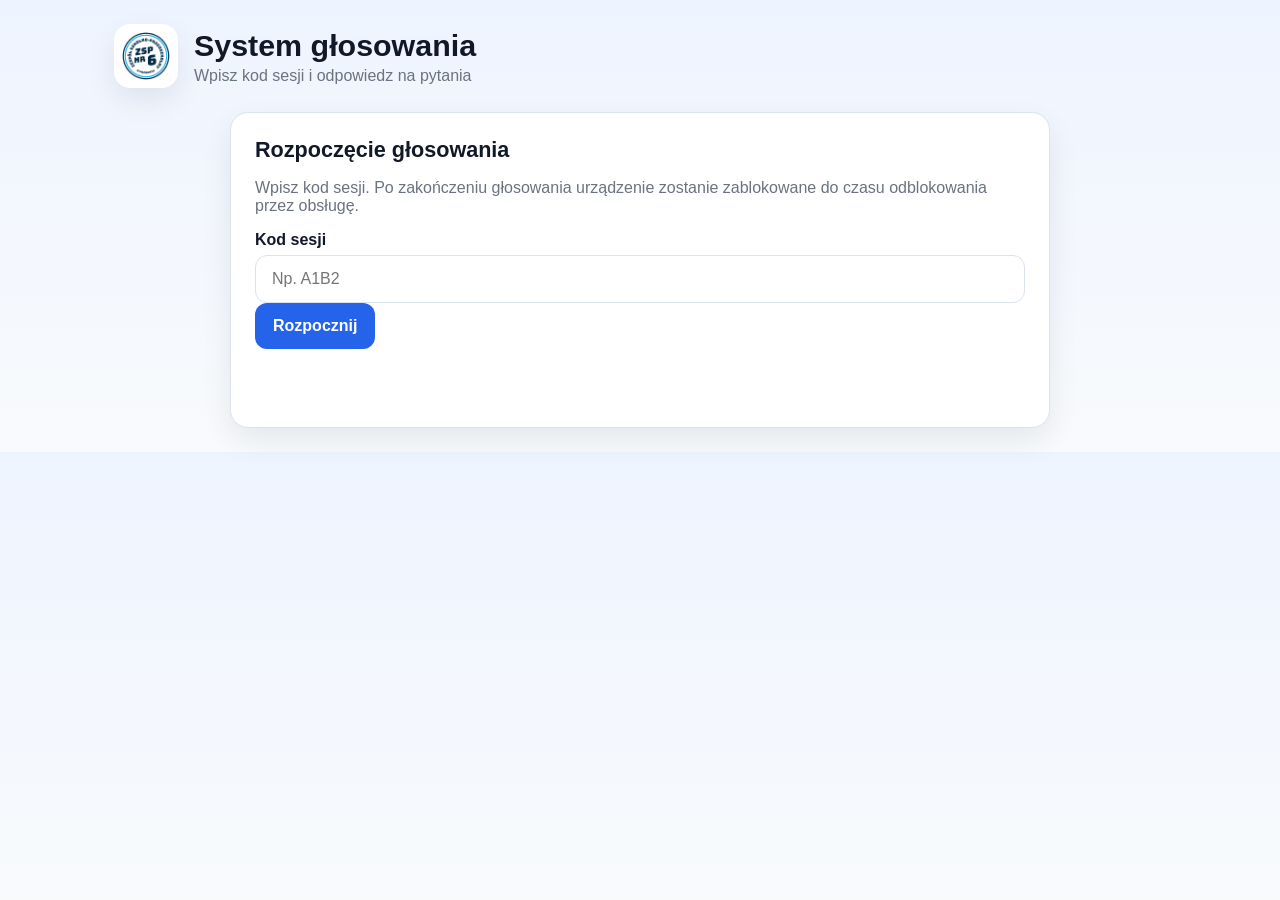
==== static/index.html @ 6dab4dba "Pierwszy cimmit" ====
<!doctype html>
<html lang="pl">
<head>
  <meta charset="utf-8">
  <meta name="viewport" content="width=device-width,initial-scale=1">
  <title>Głosowanie</title>
  <link rel="stylesheet" href="/static/style.css">
</head>
<body class="public-page">
  <div class="page-wrap">
    <header class="topbar">
      <div class="brand">
        <img src="/static/logo.png" alt="Logo">
        <div>
          <h1>System głosowania</h1>
          <p>Wpisz kod sesji i odpowiedz na pytania</p>
        </div>
      </div>
    </header>

    <main class="card large-card">
      <section id="join-screen" class="screen active">
        <h2>Rozpoczęcie głosowania</h2>
        <p class="muted">
          Wpisz kod sesji. Po zakończeniu głosowania urządzenie zostanie zablokowane
          do czasu odblokowania przez obsługę.
        </p>

        <label for="session-code">Kod sesji</label>
        <input id="session-code" type="text" maxlength="16" placeholder="Np. A1B2">

        <button id="start-btn" class="primary-btn">Rozpocznij</button>
        <p id="join-message" class="message"></p>
      </section>

      <section id="blocked-screen" class="screen">
        <h2>Urządzenie zablokowane</h2>
        <p class="muted">
          Na tym urządzeniu oddano już głos w tej sesji. Aby rozpocząć kolejne głosowanie,
          obsługa musi wpisać hasło odblokowujące.
        </p>

        <label for="unlock-password">Hasło obsługi</label>
        <input id="unlock-password" type="password" placeholder="Wpisz hasło obsługi">

        <button id="unlock-btn" class="primary-btn">Odblokuj urządzenie</button>
        <button id="back-to-code-btn" class="secondary-btn">Wróć</button>
        <p id="unlock-message" class="message"></p>
      </section>

      <section id="quiz-screen" class="screen">
        <div class="quiz-header">
          <div>
            <p class="eyebrow">Sesja <span id="current-session-code">-</span></p>
            <h2 id="question-title">Pytanie</h2>
          </div>
          <div class="progress-box">
            <span id="progress-text">1 / 10</span>
          </div>
        </div>

        <div class="progress-bar">
          <div id="progress-fill"></div>
        </div>

        <div id="options-container" class="options-list"></div>

        <div class="actions-row">
          <button id="prev-btn" class="secondary-btn">Wstecz</button>
          <button id="next-btn" class="primary-btn" disabled>Dalej</button>
        </div>

        <p id="quiz-message" class="message"></p>
      </section>

      <section id="success-screen" class="screen">
        <div class="success-box">
          <h2>Pomyślnie zagłosowano</h2>
          <p>Dziękujemy. Głos został zapisany poprawnie.</p>
          <p id="success-time" class="muted"></p>
          <button id="to-blocked-btn" class="primary-btn">Zakończ</button>
        </div>
      </section>
    </main>
  </div>

  <script src="/static/app.js"></script>
</body>
</html>
---- static/style.css ----
:root {
  --bg: #f4f7fb;
  --card: #ffffff;
  --text: #111827;
  --muted: #6b7280;
  --border: #dbe3ee;
  --primary: #2563eb;
  --primary-hover: #1d4ed8;
  --secondary: #e5e7eb;
  --secondary-hover: #d1d5db;
  --success: #15803d;
  --danger: #dc2626;
  --shadow: 0 12px 30px rgba(15, 23, 42, 0.08);
  --radius: 18px;
}

* {
  box-sizing: border-box;
}

body {
  margin: 0;
  font-family: "Segoe UI", Tahoma, Arial, sans-serif;
  background: linear-gradient(180deg, #eef4ff 0%, #f8fafc 100%);
  color: var(--text);
}

.page-wrap {
  max-width: 1100px;
  margin: 0 auto;
  padding: 24px;
}

.topbar {
  margin-bottom: 24px;
}

.brand {
  display: flex;
  align-items: center;
  gap: 16px;
}

.brand img {
  width: 64px;
  height: 64px;
  object-fit: contain;
  background: #fff;
  border-radius: 16px;
  padding: 8px;
  box-shadow: var(--shadow);
}

.brand h1 {
  margin: 0 0 4px;
  font-size: 1.9rem;
  color: var(--text);
}

.brand p {
  margin: 0;
  color: var(--muted);
}

.card {
  background: var(--card);
  border: 1px solid var(--border);
  border-radius: var(--radius);
  box-shadow: var(--shadow);
  padding: 24px;
  color: var(--text);
}

.large-card {
  max-width: 820px;
  margin: 0 auto;
}

.admin-grid {
  display: grid;
  grid-template-columns: 1fr 1fr;
  gap: 20px;
}

h2 {
  margin-top: 0;
  margin-bottom: 12px;
  font-size: 1.35rem;
  color: var(--text);
}

label {
  display: block;
  margin: 12px 0 6px;
  font-weight: 600;
  color: var(--text);
}

input {
  width: 100%;
  border: 1px solid var(--border);
  border-radius: 12px;
  padding: 14px 16px;
  font-size: 1rem;
  background: #fff;
  color: var(--text);
  outline: none;
}

input:focus {
  border-color: var(--primary);
  box-shadow: 0 0 0 4px rgba(37, 99, 235, 0.12);
}

button {
  border: none;
  border-radius: 12px;
  padding: 14px 18px;
  font-size: 1rem;
  font-weight: 700;
  cursor: pointer;
  transition: 0.2s ease;
}

button:disabled {
  opacity: 0.6;
  cursor: not-allowed;
}

.primary-btn {
  background: var(--primary);
  color: white;
}

.primary-btn:hover:not(:disabled) {
  background: var(--primary-hover);
}

.secondary-btn {
  background: var(--secondary);
  color: var(--text);
}

.secondary-btn:hover:not(:disabled) {
  background: var(--secondary-hover);
}

.message {
  min-height: 24px;
  margin-top: 14px;
  font-weight: 600;
}

.message.success {
  color: var(--success);
}

.message.error {
  color: var(--danger);
}

.muted {
  color: var(--muted);
}

/* KLUCZOWE: tylko aktywny ekran ma być widoczny */
.screen {
  display: none;
}

.screen.active {
  display: block;
}

.quiz-header {
  display: flex;
  align-items: flex-start;
  justify-content: space-between;
  gap: 12px;
}

.eyebrow {
  margin: 0 0 8px;
  color: var(--muted);
  font-weight: 600;
}

.progress-box {
  min-width: 90px;
  text-align: center;
  background: #eff6ff;
  color: var(--primary);
  border-radius: 999px;
  padding: 10px 14px;
  font-weight: 700;
}

.progress-bar {
  width: 100%;
  height: 12px;
  background: #e2e8f0;
  border-radius: 999px;
  margin: 18px 0 24px;
  overflow: hidden;
}

#progress-fill {
  width: 0%;
  height: 100%;
  background: linear-gradient(90deg, #2563eb, #60a5fa);
  transition: width 0.2s ease;
}

.options-list {
  display: grid;
  gap: 12px;
  margin-bottom: 22px;
}

.option-btn {
  width: 100%;
  text-align: left;
  background: #f8fafc;
  color: var(--text);
  border: 1px solid var(--border);
  padding: 16px;
  border-radius: 14px;
  font-weight: 600;
}

.option-btn:hover {
  background: #eff6ff;
  border-color: #93c5fd;
}

.option-btn.selected {
  background: #dbeafe;
  border-color: var(--primary);
  color: #0b3aa7;
}

.actions-row {
  display: grid;
  grid-template-columns: 1fr 1fr;
  gap: 12px;
}

.success-box {
  text-align: center;
  padding: 12px 0;
}

.code-box {
  background: #0f172a;
  color: #e2e8f0;
  border-radius: 12px;
  padding: 16px;
  min-height: 200px;
  overflow: auto;
  white-space: pre-wrap;
  word-break: break-word;
}

.public-page .primary-btn,
.public-page .secondary-btn {
  width: auto;
}

.admin-page .primary-btn,
.admin-page .secondary-btn {
  width: 100%;
  margin-top: 12px;
}

@media (max-width: 900px) {
  .admin-grid {
    grid-template-columns: 1fr;
  }
}

@media (max-width: 700px) {
  .page-wrap {
    padding: 16px;
  }

  .brand {
    align-items: flex-start;
  }

  .brand h1 {
    font-size: 1.5rem;
  }

  .actions-row {
    grid-template-columns: 1fr;
  }

  .quiz-header {
    flex-direction: column;
  }

  .progress-box {
    width: 100%;
  }
}
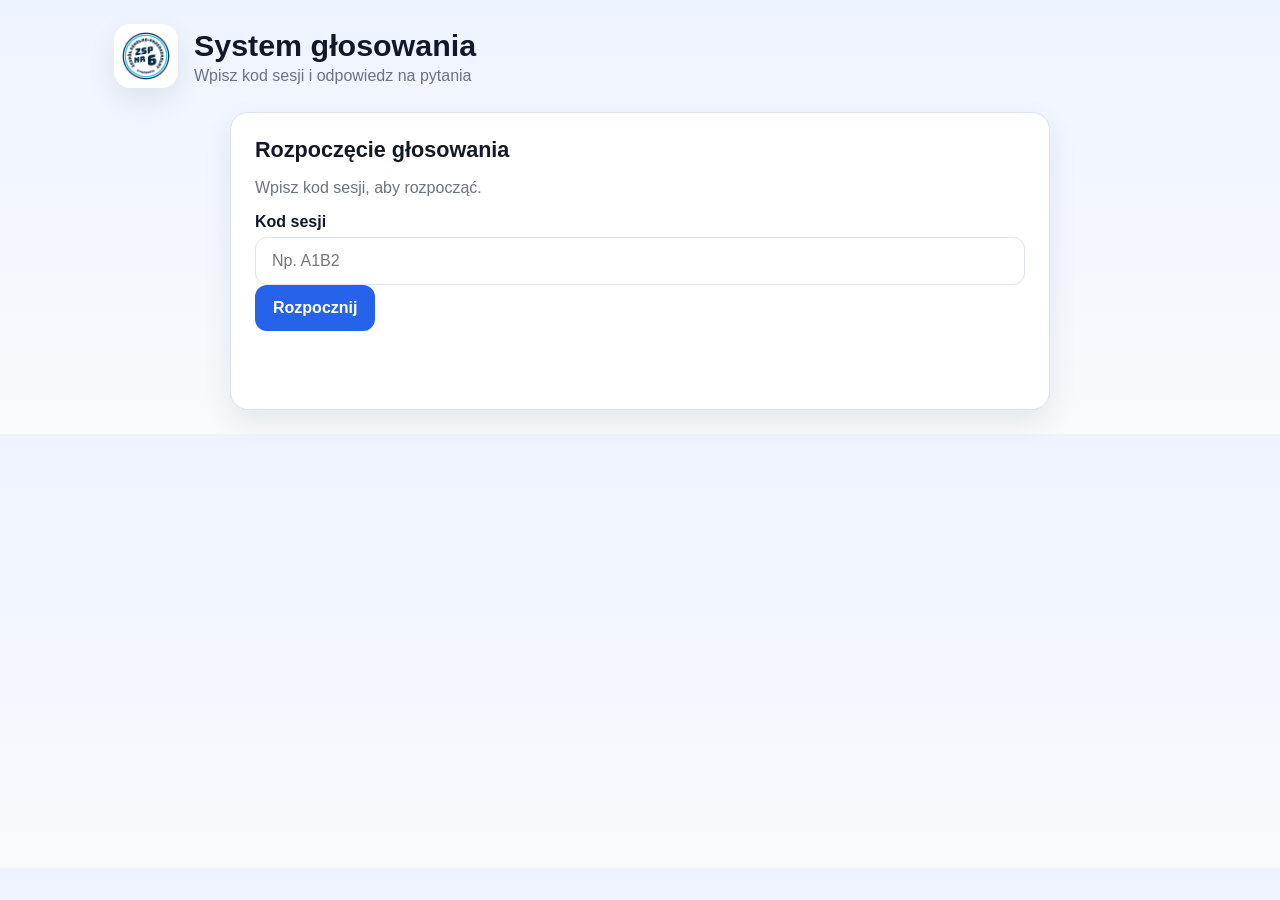
==== commit ddbdbe79: "Wersja v2.0" ====
--- a/static/index.html
+++ b/static/index.html
@@ -21,28 +21,18 @@
     <main class="card large-card">
       <section id="join-screen" class="screen active">
         <h2>Rozpoczęcie głosowania</h2>
-        <p class="muted">
-          Wpisz kod sesji. Po zakończeniu głosowania urządzenie zostanie zablokowane
-          do czasu odblokowania przez obsługę.
-        </p>
-
+        <p class="muted">Wpisz kod sesji, aby rozpocząć.</p>
         <label for="session-code">Kod sesji</label>
         <input id="session-code" type="text" maxlength="16" placeholder="Np. A1B2">
-
         <button id="start-btn" class="primary-btn">Rozpocznij</button>
         <p id="join-message" class="message"></p>
       </section>
 
       <section id="blocked-screen" class="screen">
         <h2>Urządzenie zablokowane</h2>
-        <p class="muted">
-          Na tym urządzeniu oddano już głos w tej sesji. Aby rozpocząć kolejne głosowanie,
-          obsługa musi wpisać hasło odblokowujące.
-        </p>
-
+        <p class="muted">To urządzenie oddało już głos. Obsługa musi wpisać hasło odblokowujące.</p>
         <label for="unlock-password">Hasło obsługi</label>
-        <input id="unlock-password" type="password" placeholder="Wpisz hasło obsługi">
-
+        <input id="unlock-password" type="password" placeholder="Wpisz hasło">
         <button id="unlock-btn" class="primary-btn">Odblokuj urządzenie</button>
         <button id="back-to-code-btn" class="secondary-btn">Wróć</button>
         <p id="unlock-message" class="message"></p>
@@ -52,24 +42,18 @@
         <div class="quiz-header">
           <div>
             <p class="eyebrow">Sesja <span id="current-session-code">-</span></p>
-            <h2 id="question-title">Pytanie</h2>
+            <h2 id="question-category" style="margin-bottom: 4px;">Kategoria</h2>
+            <p id="category-description" class="muted" style="margin-bottom: 15px; font-size: 0.9em;"></p>
+            <h3 id="question-title">Pytanie</h3>
           </div>
-          <div class="progress-box">
-            <span id="progress-text">1 / 10</span>
-          </div>
+          <div class="progress-box"><span id="progress-text">1 / 10</span></div>
         </div>
-
-        <div class="progress-bar">
-          <div id="progress-fill"></div>
-        </div>
-
-        <div id="options-container" class="options-list"></div>
-
+        <div class="progress-bar"><div id="progress-fill"></div></div>
+        <div id="options-container"></div>
         <div class="actions-row">
           <button id="prev-btn" class="secondary-btn">Wstecz</button>
           <button id="next-btn" class="primary-btn" disabled>Dalej</button>
         </div>
-
         <p id="quiz-message" class="message"></p>
       </section>
 
@@ -83,7 +67,6 @@
       </section>
     </main>
   </div>
-
   <script src="/static/app.js"></script>
 </body>
 </html>
--- a/static/style.css
+++ b/static/style.css
@@ -302,4 +302,29 @@
   .progress-box {
     width: 100%;
   }
+}
+
+/* Styl dla pól tekstowych */
+.custom-styled-input {
+    width: 100%;
+    padding: 15px;
+    border: 2px solid #e0e0e0;
+    border-radius: 12px;
+    font-size: 1rem;
+    transition: border-color 0.3s, box-shadow 0.3s;
+    outline: none;
+    background-color: #f9f9f9;
+}
+
+.custom-styled-input:focus {
+    border-color: #4a90e2;
+    box-shadow: 0 0 8px rgba(74, 144, 226, 0.2);
+    background-color: #fff;
+}
+
+/* Specyficzne ustawienia dla pola otwartego (imię i nazwisko) */
+.open-question-field {
+    min-height: 80px;
+    font-weight: 500;
+    color: #333;
 }
